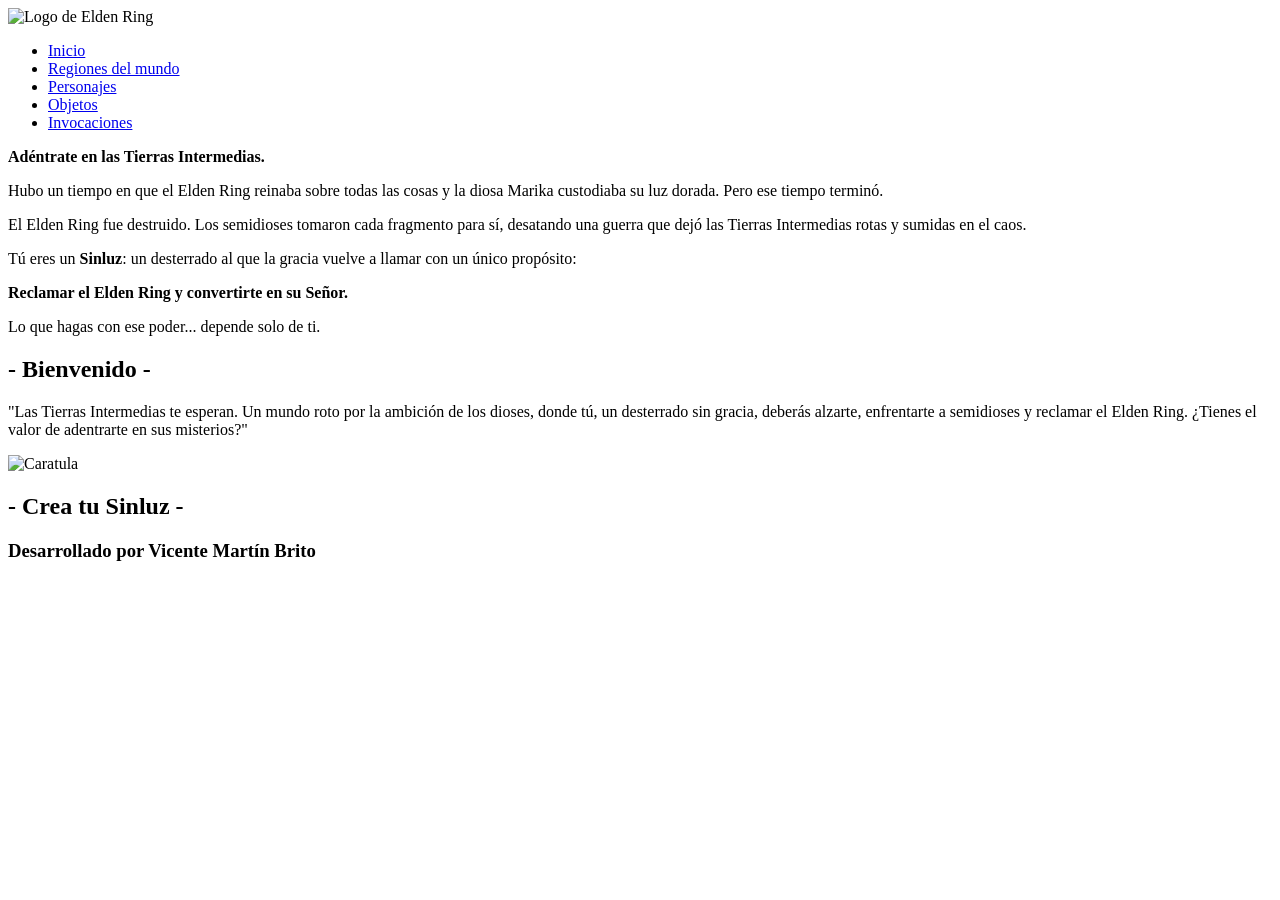
==== index.html @ 8f46175a "Estructura HTML base de index.html" ====
<!DOCTYPE html>
<html lang="es">

<head>
    <meta charset="UTF-8">
    <meta name="viewport" content="width=device-width, initial-scale=1.0">
    <title>Elden Ring - Las Tierras Intermedias</title>
</head>

<body>
    <div class="contenedor">

        <header>
            <img src="IMG/Elden-Ring-Logo-PNG-Pic.png" alt="Logo de Elden Ring">
        </header>

        <nav>
            <ul>
                <li><a href="index.html">Inicio</a></li>
                <li><a href="HTML/REGIONES.html">Regiones del mundo</a></li>
                <li><a href="HTML/PERSONAJES.html">Personajes</a></li>
                <li><a href="HTML/OBJETOS.html">Objetos</a></li>
                <li><a href="HTML/INVOCACIONES.html">Invocaciones</a></li>
            </ul>
        </nav>

        <main>
            <div class="lore-intro">
                <p><b>Adéntrate en las Tierras Intermedias.</b></p>
                <p>Hubo un tiempo en que el Elden Ring reinaba sobre todas las cosas y la diosa Marika custodiaba su luz dorada. Pero ese tiempo terminó.</p>
                <p>El Elden Ring fue destruido. Los semidioses tomaron cada fragmento para sí, desatando una guerra que dejó las Tierras Intermedias rotas y sumidas en el caos.</p>
                <p>Tú eres un <b>Sinluz</b>: un desterrado al que la gracia vuelve a llamar con un único propósito:</p>
                <p><b>Reclamar el Elden Ring y convertirte en su Señor.</b></p>
                <p>Lo que hagas con ese poder... depende solo de ti.</p>
            </div>
        </main>

        <aside>
            <div>
                <h2>- Bienvenido -</h2>
                <p>"Las Tierras Intermedias te esperan. Un mundo roto por la ambición de los dioses, donde tú, un desterrado sin gracia, deberás alzarte, enfrentarte a semidioses y reclamar el Elden Ring. ¿Tienes el valor de adentrarte en sus misterios?"</p>
            </div>
            <div>
                <img src="IMG/201050.png" alt="Caratula">
            </div>
        </aside>

        <aside class="aside2">
            <div>
                <h2>- Crea tu Sinluz -</h2>
            </div>
        </aside>

        <footer>
            <h3>Desarrollado por Vicente Martín Brito</h3>
        </footer>

    </div>
</body>

</html>
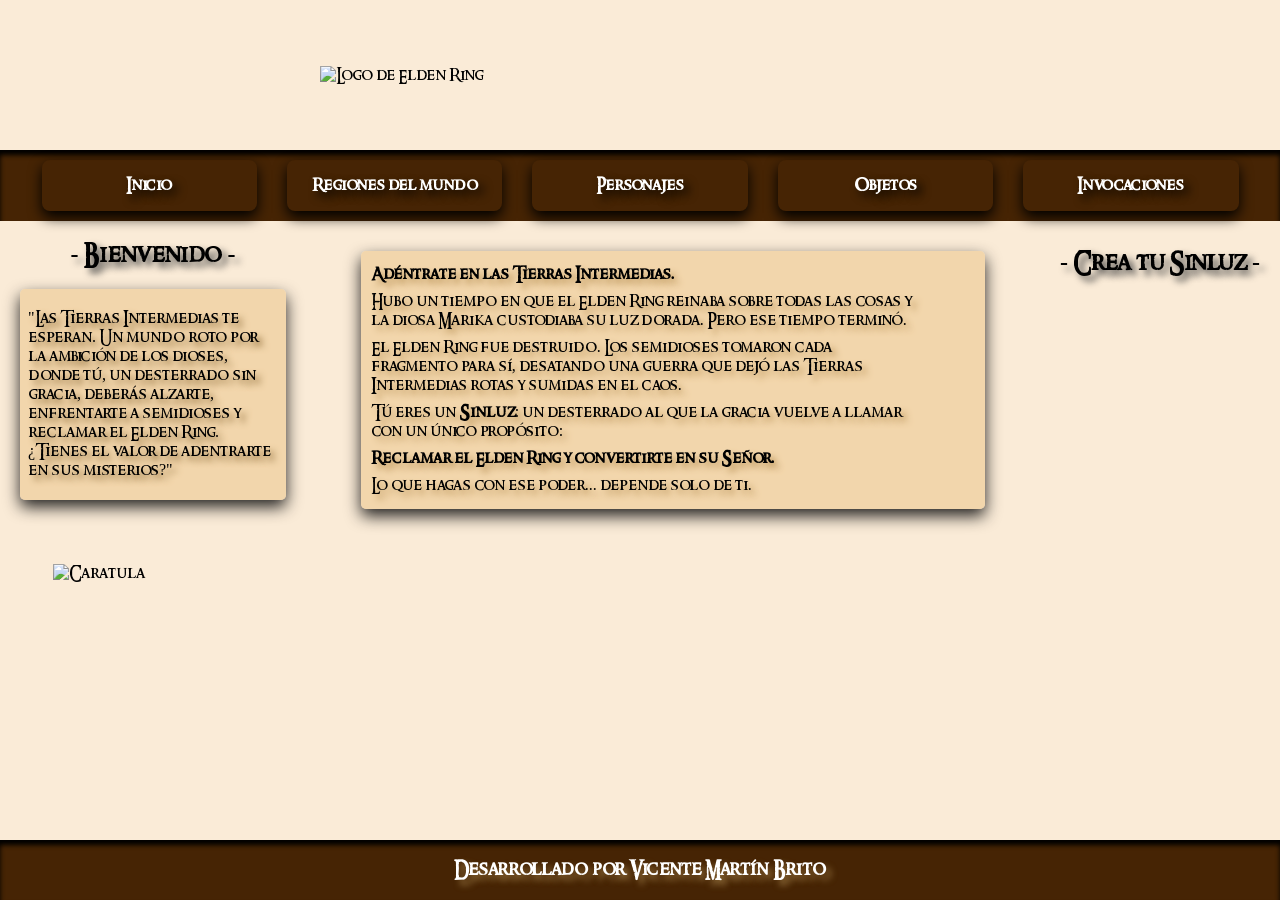
==== commit 19360979: "Añadir CSS base y fuente RingBearer" ====
--- a/index.html
+++ b/index.html
@@ -4,7 +4,9 @@
 <head>
     <meta charset="UTF-8">
     <meta name="viewport" content="width=device-width, initial-scale=1.0">
+    <link rel="stylesheet" href="CSS + Fuente/estilo.css">
     <title>Elden Ring - Las Tierras Intermedias</title>
+    
 </head>
 
 <body>
--- a/CSS + Fuente/estilo.css
+++ b/CSS + Fuente/estilo.css
@@ -0,0 +1,357 @@
+@font-face {
+    font-family: 'Ringbearer';
+    src: url('../CSS + Fuente/RING.TTF') format('truetype');
+}
+
+body {
+    margin: 0;
+    padding: 0;
+    min-height: 100vh;
+}
+
+.contenedor {
+    display: grid;
+    grid-template-areas:
+        "header header header"
+        "nav nav nav"
+        "aside main aside2"
+        "footer footer footer";
+    grid-template-columns: auto 1fr auto;
+    grid-template-rows: auto auto 1fr auto;
+    min-height: 100vh;
+    font-family: 'Ringbearer', cursive;
+    box-sizing: border-box;
+    background-color: antiquewhite;
+}
+
+header {
+    display: flex;
+    align-items: center;
+    justify-content: center;
+    grid-area: header;
+    background-image: url("../IMG/4557bf99646c0bf1d9773e671d5a55fc.webp");
+    background-size: cover;
+    background-position: center;
+    min-height: 150px;
+}
+
+header img {
+    max-width: 700px;
+    width: 50%;
+    height: auto;
+}
+
+nav {
+    display: flex;
+    grid-area: nav;
+    justify-content: center;
+    padding: 10px;
+    background-color: rgb(70, 36, 4);
+    box-shadow: inset 0 5px 5px black;
+}
+
+nav ul {
+    display: flex;
+    list-style: none;
+    gap: 30px;
+    margin: 0;
+    padding: 0;
+    width: 95%;
+}
+
+nav li {
+    flex: 1;
+    min-width: 0;
+}
+
+nav a {
+    display: flex;
+    width: 100%;
+    text-decoration: none;
+    padding: 16px 12px;
+    color: white;
+    font-weight: bold;
+    text-shadow: 5px 5px 10px black;
+    background-image: url("../IMG/pngwing.com (6).png");
+    background-size: cover;
+    background-position: center;
+    box-shadow: 0 6px 14px black;
+    border-radius: 8px;
+    justify-content: center;
+    align-items: center;
+    box-sizing: border-box;
+    text-align: center;
+}
+
+nav a:hover {
+    box-shadow: 0 7px 16px rgb(167, 113, 32);
+}
+
+h1, h2 {
+    display: flex;
+    justify-content: center;
+    text-align: center;
+    text-shadow: 5px 5px 7px rgb(68, 68, 68);
+}
+
+aside {
+    background-image: url("../IMG/—Pngtree—crumpled parchment paper texture background_15306883.jpg");
+    background-size: cover;
+    display: flex;
+    flex-direction: column;
+    justify-content: flex-start;
+    grid-area: aside;
+}
+
+aside img {
+    display: flex;
+    width: 70%;
+    height: auto;
+    margin: 50px auto 20px auto;
+    max-width: 200px;
+}
+
+aside p {
+    display: flex;
+    justify-content: center;
+    max-width: 250px;
+    padding: 20px 8px;
+    margin: 0 20px 14px;
+    box-shadow: 0 7px 16px rgb(36, 35, 34);
+    border-radius: 5px;
+    background-color: rgba(239, 205, 154, 0.7);
+    text-shadow: 5px 5px 6px rgb(146, 112, 61);
+}
+
+.aside2 {
+    display: flex;
+    flex-direction: column;
+    justify-content: flex-start;
+    grid-area: aside2;
+    background-image: url("../IMG/—Pngtree—crumpled parchment paper texture background_15306883.jpg");
+    background-size: cover;
+    padding: 20px;
+    padding-top: 8px;
+}
+
+main {
+    display: flex;
+    grid-area: main;
+    flex-direction: column;
+    justify-content: flex-start;
+    align-items: center;
+    padding: 20px;
+    text-shadow: 5px 5px 6px rgb(190, 152, 94);
+    background-image: url('../IMG/heres-the-4k-version-of-the-logo-if-anyone-wants-to-use-it-v0-e8u661wb0gx71.webp');
+    background-size: cover;
+    background-position: center;
+}
+
+main p {
+    justify-content: center;
+    width: 90%;
+    padding: 10px;
+    margin: 10px;
+    box-shadow: 0 7px 16px rgb(36, 35, 34);
+    border-radius: 5px;
+    background-color: rgba(239, 205, 154, 0.7);
+    text-shadow: 5px 5px 6px rgb(190, 152, 94);
+    box-sizing: border-box;
+}
+
+main > img {
+    width: 50%;
+    max-width: 700px;
+    margin: auto;
+}
+
+footer {
+    grid-area: footer;
+    display: flex;
+    justify-content: center;
+    color: white;
+    text-shadow: 5px 5px 6px rgb(146, 112, 61);
+    background-color: rgb(70, 36, 4);
+    box-shadow: inset 0 5px 5px black;
+    text-align: center;
+}
+
+.personaje {
+    display: flex;
+    flex-direction: row;
+    align-items: center;
+    gap: 10px;
+    width: 100%;
+    box-sizing: border-box;
+    border-bottom: 2px solid rgb(167, 113, 32);
+    padding-bottom: 10px;
+}
+
+.personaje img {
+    width: 100px;
+    height: 100px;
+    object-fit: cover;
+    border-radius: 5px;
+    box-shadow: 0 7px 16px rgb(36, 35, 34);
+    flex-shrink: 0;
+}
+
+.invocacion {
+    display: flex;
+    flex-direction: column;
+    align-items: center;
+    padding: 0 15px;
+    border-right: 2px solid rgb(167, 113, 32);
+    flex: 1;
+    min-width: 150px;
+}
+
+.invocacion:last-child {
+    border-right: none;
+}
+
+.invocacion img {
+    width: 200px;
+    height: auto;
+    margin-top: 50px;
+}
+
+.invocacion p {
+    text-align: center;
+    background-color: rgba(239, 205, 154, 0.7);
+    box-shadow: 0 7px 16px rgb(36, 35, 34);
+    border-radius: 5px;
+    padding: 8px;
+    width: 100%;
+    box-sizing: border-box;
+}
+
+.contenedor-invocaciones {
+    display: flex;
+    flex-direction: row;
+    width: 90%;
+    margin: 10px;
+    flex-wrap: wrap;
+}
+
+.lore-intro {
+    width: 90%;
+    padding: 10px;
+    margin: 10px;
+    box-shadow: 0 7px 16px rgb(36, 35, 34);
+    border-radius: 5px;
+    background-color: rgba(239, 205, 154, 0.7);
+    text-shadow: 5px 5px 6px rgb(190, 152, 94);
+    box-sizing: border-box;
+}
+
+.lore-intro p {
+    background-color: transparent;
+    box-shadow: none;
+    border-radius: 0;
+    margin: 0;
+    padding: 4px 0;
+}
+
+.tabla-objetos {
+    width: 90%;
+    border-collapse: collapse;
+    margin: 10px;
+    max-width: 100%;
+    table-layout: fixed;
+}
+
+.tabla-objetos td {
+    padding: 10px;
+    vertical-align: middle;
+    box-shadow: 0 7px 16px rgb(36, 35, 34);
+    background-color: rgba(239, 205, 154, 0.7);
+    text-shadow: 5px 5px 6px rgb(190, 152, 94);
+}
+
+.tabla-objetos td img {
+    width: 90px;
+    height: auto;
+}
+
+@media (max-width: 768px) {
+    .contenedor {
+        grid-template-areas:
+            "header"
+            "nav"
+            "aside"
+            "main"
+            "aside2"
+            "footer";
+        grid-template-columns: 1fr;
+        grid-template-rows: auto auto 1fr auto auto auto;
+    }
+
+    nav {
+        flex-direction: column;
+        align-items: center;
+    }
+
+    nav ul {
+        flex-direction: column;
+        box-sizing: border-box;
+        gap: 10px;
+    }
+
+    nav a {
+        margin: 10px auto;
+        width: 90%;
+    }
+
+    aside, .aside2 {
+        padding-bottom: 24px;
+    }
+
+    aside p {
+        margin: 10px auto;
+        max-width: 90%;
+    }
+
+    fieldset {
+        margin: 0 auto;
+        max-width: 250px;
+    }
+
+    .contenedor-invocaciones {
+        flex-direction: column;
+    }
+
+    .invocacion {
+        border-right: none;
+        border-bottom: 2px solid rgb(167, 113, 32);
+        padding: 15px 0;
+    }
+
+    .invocacion:last-child {
+        border-bottom: none;
+    }
+
+    .tabla-objetos tr {
+        display: flex;
+        flex-direction: column;
+        align-items: center;
+        margin-bottom: 20px;
+        border-bottom: 2px solid rgb(167, 113, 32);
+    }
+
+    .tabla-objetos td {
+        width: 100%;
+        text-align: center;
+        box-sizing: border-box;
+    }
+
+    .tabla-objetos td img {
+        width: 80px;
+    }
+
+    footer {
+        flex-direction: column;
+        align-items: center;
+        padding: 0px;
+    }
+}
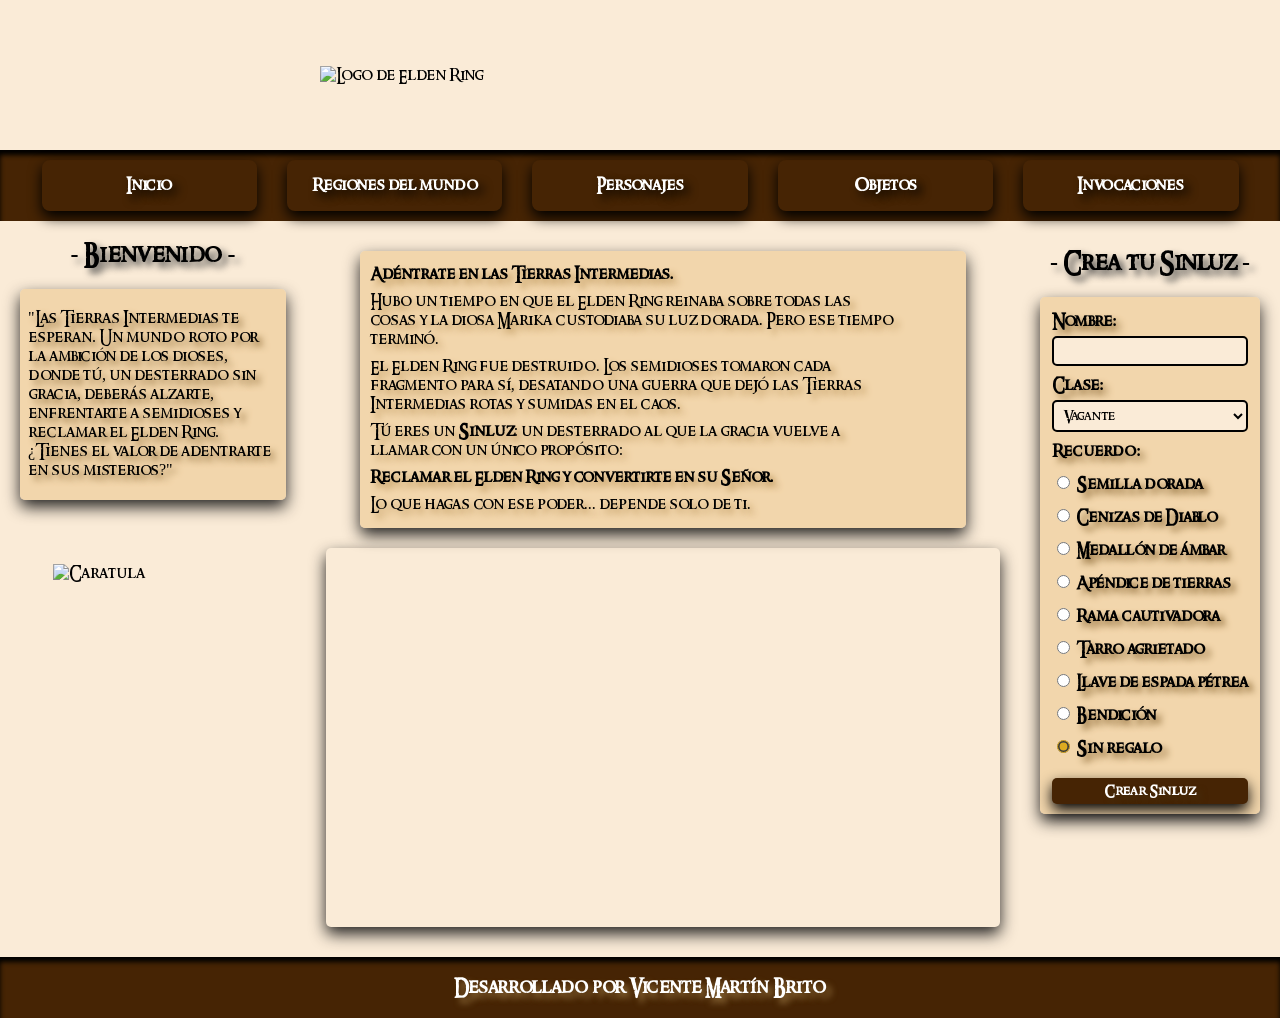
==== commit 98993fcf: "Añadir formulario 'Crea tu Sinluz' y trailer Youtube" ====
--- a/index.html
+++ b/index.html
@@ -6,7 +6,7 @@
     <meta name="viewport" content="width=device-width, initial-scale=1.0">
     <link rel="stylesheet" href="CSS + Fuente/estilo.css">
     <title>Elden Ring - Las Tierras Intermedias</title>
-    
+
 </head>
 
 <body>
@@ -29,18 +29,26 @@
         <main>
             <div class="lore-intro">
                 <p><b>Adéntrate en las Tierras Intermedias.</b></p>
-                <p>Hubo un tiempo en que el Elden Ring reinaba sobre todas las cosas y la diosa Marika custodiaba su luz dorada. Pero ese tiempo terminó.</p>
-                <p>El Elden Ring fue destruido. Los semidioses tomaron cada fragmento para sí, desatando una guerra que dejó las Tierras Intermedias rotas y sumidas en el caos.</p>
+                <p>Hubo un tiempo en que el Elden Ring reinaba sobre todas las cosas y la diosa Marika custodiaba su luz
+                    dorada. Pero ese tiempo terminó.</p>
+                <p>El Elden Ring fue destruido. Los semidioses tomaron cada fragmento para sí, desatando una guerra que
+                    dejó las Tierras Intermedias rotas y sumidas en el caos.</p>
                 <p>Tú eres un <b>Sinluz</b>: un desterrado al que la gracia vuelve a llamar con un único propósito:</p>
                 <p><b>Reclamar el Elden Ring y convertirte en su Señor.</b></p>
                 <p>Lo que hagas con ese poder... depende solo de ti.</p>
             </div>
+            <iframe class="video" src="https://www.youtube.com/embed/qqiC88f9ogU?si=aMwkUGEnMgAey8k3"
+                title="YouTube video player" frameborder="0"
+                allow="accelerometer; autoplay; clipboard-write; encrypted-media; gyroscope; picture-in-picture; web-share"
+                referrerpolicy="strict-origin-when-cross-origin" allowfullscreen></iframe>
         </main>
 
         <aside>
             <div>
                 <h2>- Bienvenido -</h2>
-                <p>"Las Tierras Intermedias te esperan. Un mundo roto por la ambición de los dioses, donde tú, un desterrado sin gracia, deberás alzarte, enfrentarte a semidioses y reclamar el Elden Ring. ¿Tienes el valor de adentrarte en sus misterios?"</p>
+                <p>"Las Tierras Intermedias te esperan. Un mundo roto por la ambición de los dioses, donde tú, un
+                    desterrado sin gracia, deberás alzarte, enfrentarte a semidioses y reclamar el Elden Ring. ¿Tienes
+                    el valor de adentrarte en sus misterios?"</p>
             </div>
             <div>
                 <img src="IMG/201050.png" alt="Caratula">
@@ -50,6 +58,47 @@
         <aside class="aside2">
             <div>
                 <h2>- Crea tu Sinluz -</h2>
+                <form>
+                    <fieldset>
+                        <label for="nombre">Nombre:</label>
+                        <input type="text" id="nombre" name="Nombre" required>
+
+                        <label for="class">Clase:</label>
+                        <select id="class" name="Clase">
+                            <option value="vagante">Vagante</option>
+                            <option value="samurai">Samurai</option>
+                            <option value="guerrero">Guerrero</option>
+                            <option value="heroe">Héroe</option>
+                            <option value="astrologo">Astrólogo</option>
+                            <option value="prisionero">Prisionero</option>
+                            <option value="profeta">Profeta</option>
+                            <option value="confesor">Confesor</option>
+                            <option value="bandido">Bandido</option>
+                            <option value="miserable">Miserable</option>
+                        </select>
+
+                        <label>Recuerdo:</label>
+                        <label class="label-radio"><input type="radio" name="valores" value="Semilla"> Semilla
+                            dorada</label>
+                        <label class="label-radio"><input type="radio" name="valores" value="Cenizas"> Cenizas de
+                            Diablo</label>
+                        <label class="label-radio"><input type="radio" name="valores" value="Medallon"> Medallón de
+                            ámbar</label>
+                        <label class="label-radio"><input type="radio" name="valores" value="Apendice"> Apéndice de
+                            tierras</label>
+                        <label class="label-radio"><input type="radio" name="valores" value="Rama"> Rama
+                            cautivadora</label>
+                        <label class="label-radio"><input type="radio" name="valores" value="Tarro"> Tarro
+                            agrietado</label>
+                        <label class="label-radio"><input type="radio" name="valores" value="Llave"> Llave de espada
+                            pétrea</label>
+                        <label class="label-radio"><input type="radio" name="valores" value="Bendición">
+                            Bendición</label>
+                        <label class="label-radio"><input type="radio" name="valores" value="Nada" checked> Sin
+                            regalo</label>
+                        <input type="submit" value="Crear Sinluz">
+                    </fieldset>
+                </form>
             </div>
         </aside>
 
--- a/CSS + Fuente/estilo.css
+++ b/CSS + Fuente/estilo.css
@@ -87,7 +87,8 @@
     box-shadow: 0 7px 16px rgb(167, 113, 32);
 }
 
-h1, h2 {
+h1,
+h2 {
     display: flex;
     justify-content: center;
     text-align: center;
@@ -159,7 +160,7 @@
     box-sizing: border-box;
 }
 
-main > img {
+main>img {
     width: 50%;
     max-width: 700px;
     margin: auto;
@@ -272,6 +273,102 @@
 .tabla-objetos td img {
     width: 90px;
     height: auto;
+}
+
+.video {
+    width: 100%;
+    max-width: 1280px;
+    aspect-ratio: 16 / 9;
+    height: auto;
+    margin: 10px;
+    box-shadow: 0 7px 16px rgb(36, 35, 34);
+    border-radius: 5px;
+    box-sizing: border-box;
+}
+
+form {
+    margin-top: 12px;
+}
+
+fieldset {
+    display: flex;
+    flex-direction: column;
+    margin: 0 auto;
+    box-shadow: 0 7px 16px rgb(36, 35, 34);
+    background-color: rgba(239, 205, 154, 0.7);
+    border: none;
+    border-radius: 5px;
+}
+
+label {
+    margin-top: 10px;
+    font-weight: bold;
+    text-shadow: 5px 5px 6px rgb(146, 112, 61);
+}
+
+input,
+select,
+option {
+    margin-top: 5px;
+    padding: 5px;
+    background-color: antiquewhite;
+    border: 2px solid black;
+    border-radius: 5px;
+    font-family: 'Ringbearer', cursive;
+}
+
+input[type="radio"] {
+    accent-color: #ddab20;
+    cursor: pointer;
+}
+
+input[type="submit"] {
+    margin-top: 20px;
+    color: white;
+    font-weight: bold;
+    text-shadow: 5px 5px 6px rgb(69, 47, 14);
+    border: none;
+    cursor: pointer;
+    background-image: url("../IMG/pngwing.com (6).png");
+    background-size: cover;
+    background-position: center;
+    box-shadow: 0 6px 14px black;
+    background-color: rgb(70, 36, 4);
+    font-family: 'Ringbearer', cursive;
+}
+
+input[type="submit"]:hover {
+    box-shadow: 0 7px 16px rgb(167, 113, 32);
+}
+
+.btn-steam {
+    display: flex;
+    justify-content: center;
+    padding: 0 20px 20px 20px;
+}
+
+.btn-steam a {
+    background-color: rgb(70, 36, 4);
+}
+
+nav a,
+.btn-steam a {
+    display: flex;
+    width: 100%;
+    text-decoration: none;
+    padding: 16px 12px;
+    color: white;
+    font-weight: bold;
+    text-shadow: 5px 5px 10px black;
+    background-image: url("../IMG/pngwing.com (6).png");
+    background-size: cover;
+    background-position: center;
+    box-shadow: 0 6px 14px black;
+    border-radius: 8px;
+    justify-content: center;
+    align-items: center;
+    box-sizing: border-box;
+    text-align: center;
 }
 
 @media (max-width: 768px) {
@@ -303,7 +400,8 @@
         width: 90%;
     }
 
-    aside, .aside2 {
+    aside,
+    .aside2 {
         padding-bottom: 24px;
     }
 
@@ -354,4 +452,6 @@
         align-items: center;
         padding: 0px;
     }
+
+
 }
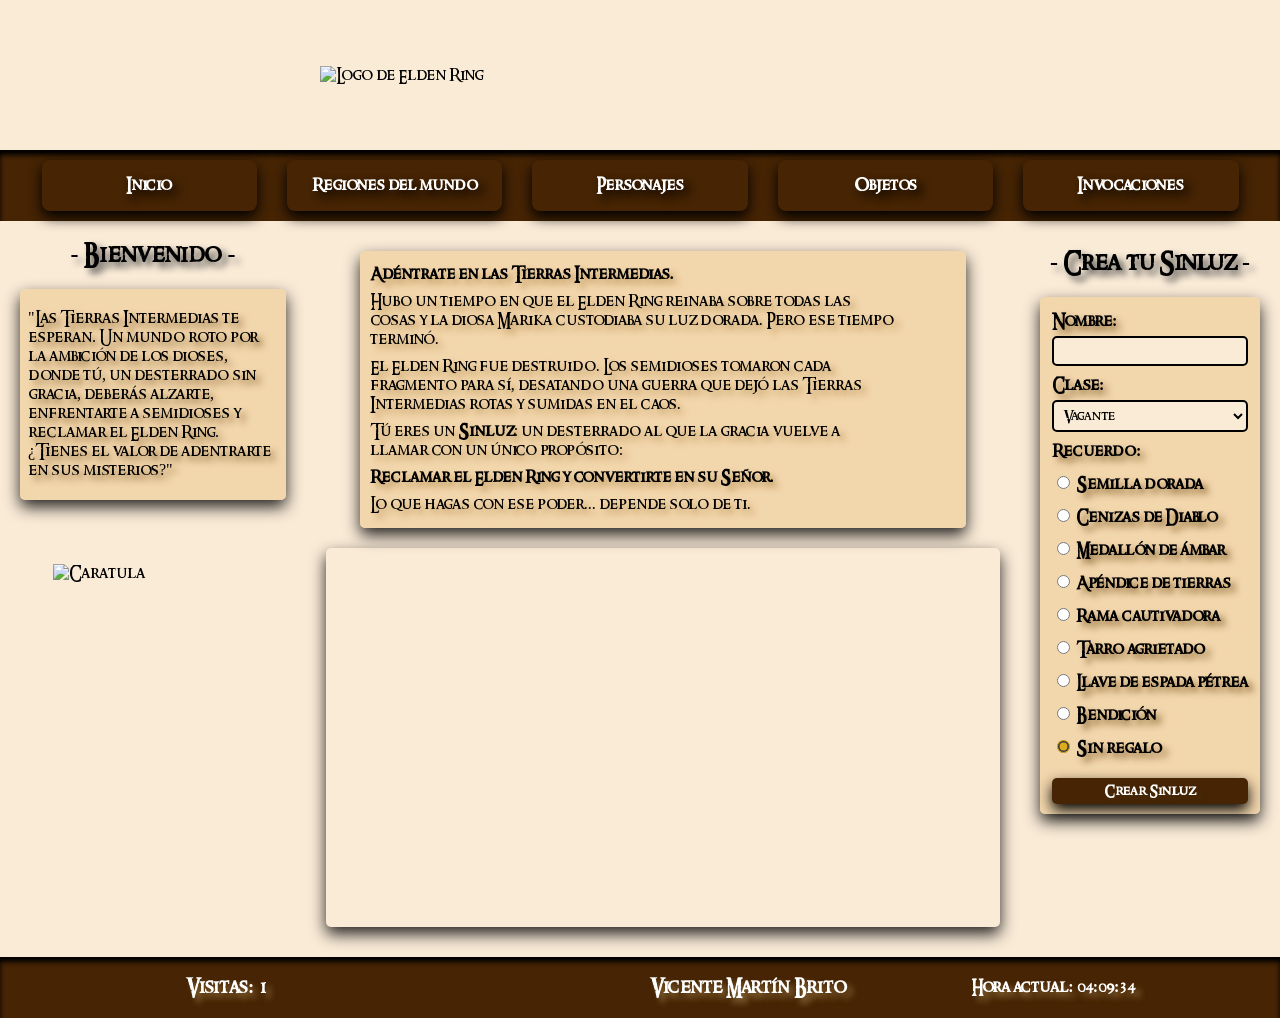
==== commit b131ebd9: "Añadir reloj y contador de visitas" ====
--- a/index.html
+++ b/index.html
@@ -103,10 +103,19 @@
         </aside>
 
         <footer>
-            <h3>Desarrollado por Vicente Martín Brito</h3>
+            <h3 id="visitas">Visitas a la web: </h3>
+            <div class="Creditos">
+                <h3>Vicente Martín Brito</h3>
+            </div>
+            <div class="reloj">
+                <label for="relojL">Hora actual:</label>
+                <label id="reloj"></label>
+            </div>
         </footer>
 
     </div>
+
+    <script src="JS/index.js"></script>
 </body>
 
 </html>
--- a/CSS + Fuente/estilo.css
+++ b/CSS + Fuente/estilo.css
@@ -371,6 +371,28 @@
     text-align: center;
 }
 
+footer {
+    grid-area: footer;
+    display: flex;
+    justify-content: space-between;
+    align-items: center;
+    padding: 0 20px;
+    color: white;
+    text-shadow: 5px 5px 6px rgb(146, 112, 61);
+    background-color: rgb(70, 36, 4);
+    box-shadow: inset 0 5px 5px black;
+}
+
+footer h3,
+footer div {
+    flex: 1;
+    text-align: center;
+}
+
+footer h3:last-child {
+    text-align: right;
+}
+
 @media (max-width: 768px) {
     .contenedor {
         grid-template-areas:
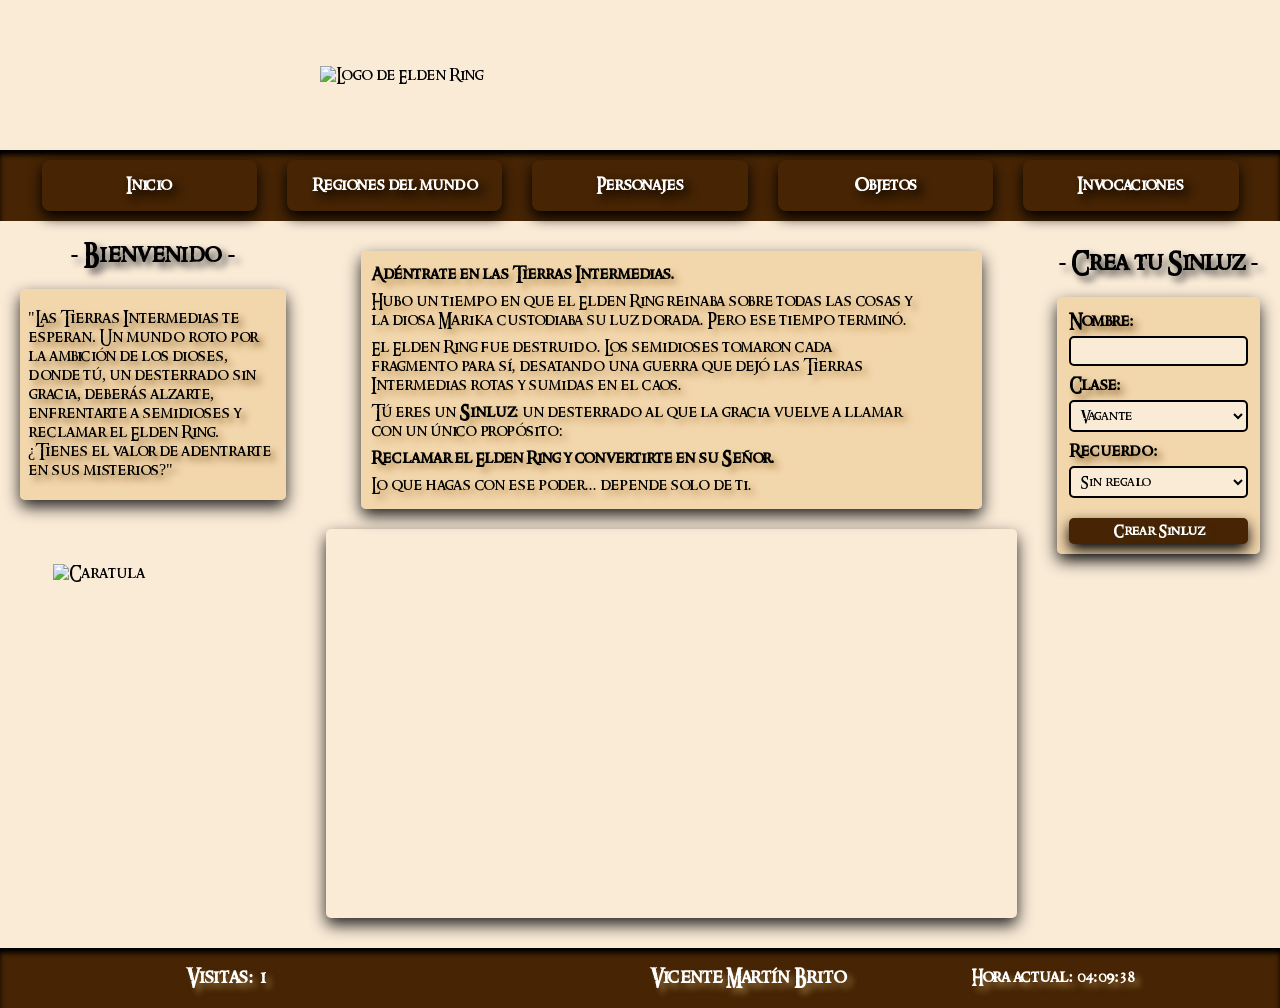
==== commit 91807834: "Añadir Creador de Sinluz con imagen y estadísticas" ====
--- a/index.html
+++ b/index.html
@@ -77,26 +77,21 @@
                             <option value="miserable">Miserable</option>
                         </select>
 
-                        <label>Recuerdo:</label>
-                        <label class="label-radio"><input type="radio" name="valores" value="Semilla"> Semilla
-                            dorada</label>
-                        <label class="label-radio"><input type="radio" name="valores" value="Cenizas"> Cenizas de
-                            Diablo</label>
-                        <label class="label-radio"><input type="radio" name="valores" value="Medallon"> Medallón de
-                            ámbar</label>
-                        <label class="label-radio"><input type="radio" name="valores" value="Apendice"> Apéndice de
-                            tierras</label>
-                        <label class="label-radio"><input type="radio" name="valores" value="Rama"> Rama
-                            cautivadora</label>
-                        <label class="label-radio"><input type="radio" name="valores" value="Tarro"> Tarro
-                            agrietado</label>
-                        <label class="label-radio"><input type="radio" name="valores" value="Llave"> Llave de espada
-                            pétrea</label>
-                        <label class="label-radio"><input type="radio" name="valores" value="Bendición">
-                            Bendición</label>
-                        <label class="label-radio"><input type="radio" name="valores" value="Nada" checked> Sin
-                            regalo</label>
-                        <input type="submit" value="Crear Sinluz">
+                        <label for="recuerdo">Recuerdo:</label>
+                        <select id="recuerdo" name="Recuerdo">
+                            <option value="Semilla">Semilla dorada</option>
+                            <option value="Cenizas">Cenizas de Diablo</option>
+                            <option value="Medallon">Medallón de ámbar</option>
+                            <option value="Apendice">Apéndice de tierras</option>
+                            <option value="Rama">Rama cautivadora</option>
+                            <option value="Tarro">Tarro agrietado</option>
+                            <option value="Llave">Llave de espada pétrea</option>
+                            <option value="Bendicion">Bendición</option>
+                            <option value="Nada" selected>Sin regalo</option>
+                        </select>
+
+                        <input type="button" id="crear" value="Crear Sinluz">
+                        <div id="resultado-clase"></div>
                     </fieldset>
                 </form>
             </div>
--- a/CSS + Fuente/estilo.css
+++ b/CSS + Fuente/estilo.css
@@ -393,6 +393,50 @@
     text-align: right;
 }
 
+.clase-img {
+    width: 70%;
+    height: auto;
+    border-radius: 6px;
+    justify-self: center;
+    margin: 10px 0;
+    display: flex;
+}
+
+.tabla-stats {
+    width: 100%;
+    border-spacing: 0;
+    margin-top: 10px;
+    border-radius: 10px;
+    background-color: rgba(138, 103, 52, 0.5);
+    overflow: hidden;
+}
+
+.tabla-stats td {
+    color: white;
+    padding: 4px 8px;
+    border: 1px solid rgba(37, 25, 7, 0.4);
+    text-shadow: 5px 5px 6px rgb(46, 36, 22);
+}
+
+input[type="button"] {
+    margin-top: 20px;
+    color: white;
+    font-weight: bold;
+    text-shadow: 5px 5px 6px rgb(69, 47, 14);
+    border: none;
+    cursor: pointer;
+    background-image: url("../IMG/pngwing.com (6).png");
+    background-size: cover;
+    background-position: center;
+    box-shadow: 0 6px 14px black;
+    background-color: rgb(70, 36, 4);
+    font-family: 'Ringbearer', cursive;
+}
+
+input[type="button"]:hover {
+    box-shadow: 0 7px 16px rgb(167, 113, 32);
+}
+
 @media (max-width: 768px) {
     .contenedor {
         grid-template-areas:
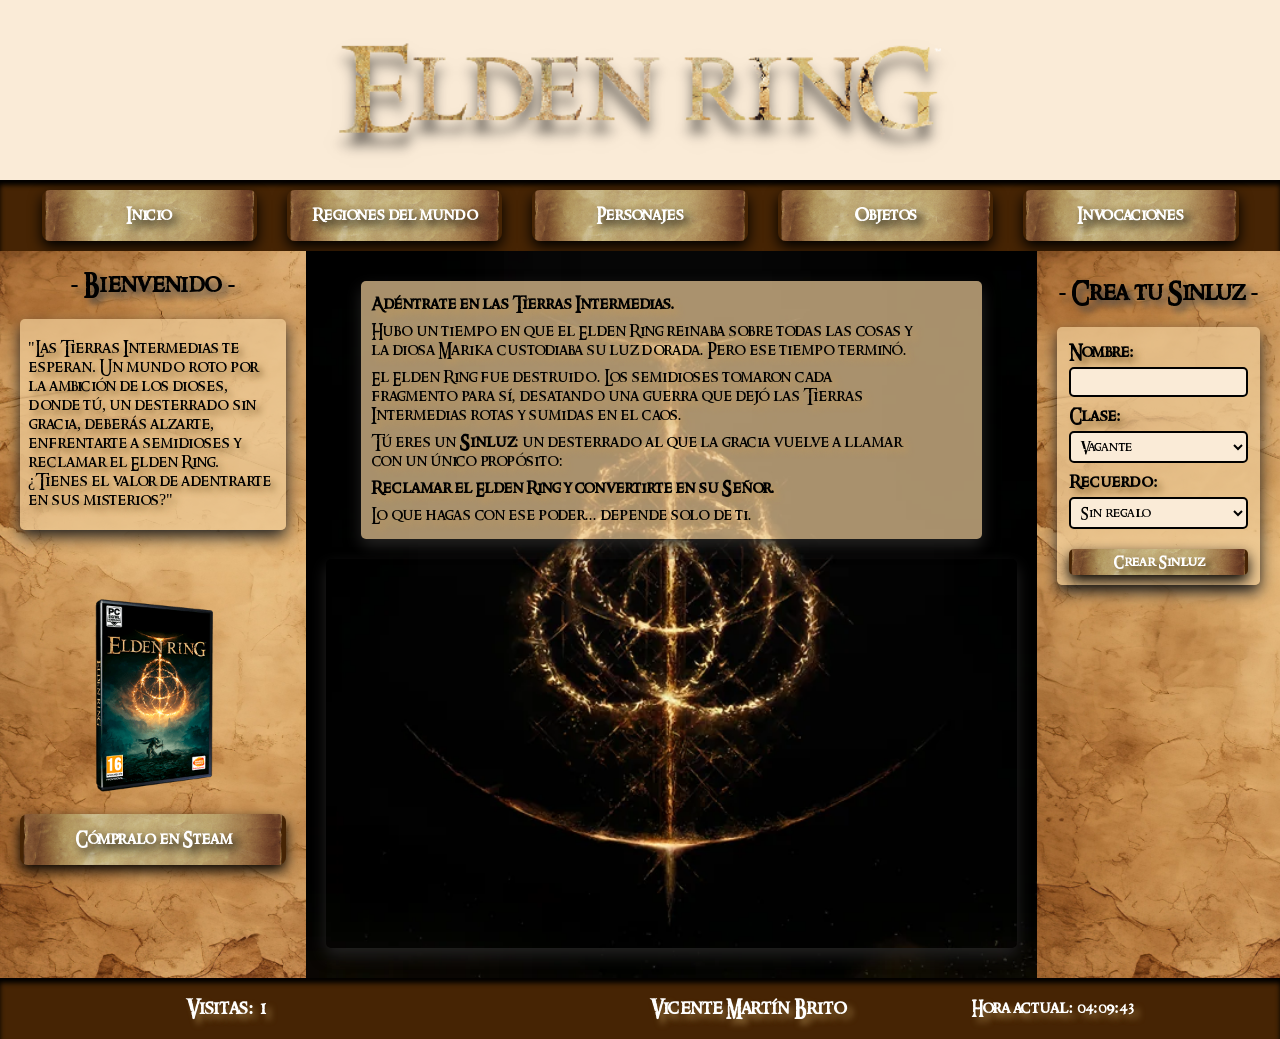
==== commit 34b52962: "Fix: añadir botón de Steam en index.html" ====
--- a/index.html
+++ b/index.html
@@ -52,6 +52,9 @@
             </div>
             <div>
                 <img src="IMG/201050.png" alt="Caratula">
+            </div>
+            <div class="btn-steam">
+                <a href="https://store.steampowered.com/app/1245620/ELDEN_RING/" target="_blank">Cómpralo en Steam</a>
             </div>
         </aside>
 
--- a/CSS + Fuente/estilo.css
+++ b/CSS + Fuente/estilo.css
@@ -437,6 +437,124 @@
     box-shadow: 0 7px 16px rgb(167, 113, 32);
 }
 
+.galeria-regiones {
+    display: flex;
+    align-items: center;
+    justify-content: center;
+    gap: 10px;
+    width: 90%;
+    margin: 10px auto;
+}
+
+.galeria-regiones img {
+    width: 80%;
+    height: auto;
+    border-radius: 5px;
+    box-shadow: 0 7px 16px rgb(36, 35, 34);
+    aspect-ratio: 16 / 9;
+    object-fit: cover;
+}
+
+.galeria-regiones button {
+    background-image: url("../IMG/pngwing.com (6).png");
+    background-size: cover;
+    background-position: center;
+    background-color: black;
+    color: white;
+    font-size: 1.5em;
+    border: none;
+    border-radius: 5px;
+    padding: 10px 15px;
+    cursor: pointer;
+    box-shadow: 0 6px 14px black;
+    font-family: 'Ringbearer', cursive;
+}
+
+.galeria-regiones button:hover {
+    box-shadow: 0 7px 16px rgb(167, 113, 32);
+}
+
+.Pinformacion {
+    display: flex;
+    flex-direction: column;
+    justify-content: center;
+    gap: 8px;
+}
+
+.Pinformacion b {
+    color: white;
+    text-shadow: 3px 3px 6px black;
+    font-size: 1.1em;
+}
+
+.Pinformacion button {
+    background-image: url("../IMG/pngwing.com (6).png");
+    background-size: cover;
+    background-position: center;
+    background-color: black;
+    color: white;
+    font-weight: bold;
+    text-shadow: 5px 5px 6px rgb(69, 47, 14);
+    border: none;
+    border-radius: 5px;
+    padding: 8px 12px;
+    cursor: pointer;
+    box-shadow: 0 6px 14px black;
+    font-family: 'Ringbearer', cursive;
+    align-self: flex-start;
+}
+
+.Pinformacion button:hover {
+    box-shadow: 0 7px 16px rgb(167, 113, 32);
+}
+
+.nombre-grande {
+    font-size: 2em;
+    color: white;
+    text-shadow: 3px 3px 6px black;
+    flex: 1;
+}
+
+.invocacion {
+    position: relative;
+}
+
+.invocacion img {
+    width: 200px;
+    height: auto;
+    margin-top: 50px;
+    transition: transform 0.3s ease;
+    cursor: pointer;
+}
+
+.invocacion img:hover {
+    transform: scale(1.15);
+}
+
+.info-invocacion {
+    display: none;
+    position: absolute;
+    background-color: rgba(30, 20, 10, 0.95);
+    border: 1px solid rgb(167, 113, 32);
+    border-radius: 6px;
+    padding: 10px;
+    color: white;
+    text-shadow: 2px 2px 4px black;
+    font-size: 0.8em;
+    width: 180px;
+    z-index: 100;
+    box-shadow: 0 4px 10px black;
+}
+
+.info-invocacion p {
+    background: none;
+    box-shadow: none;
+    border-radius: 0;
+    margin: 2px 0;
+    padding: 2px 0;
+    width: auto;
+}
+
 @media (max-width: 768px) {
     .contenedor {
         grid-template-areas:
